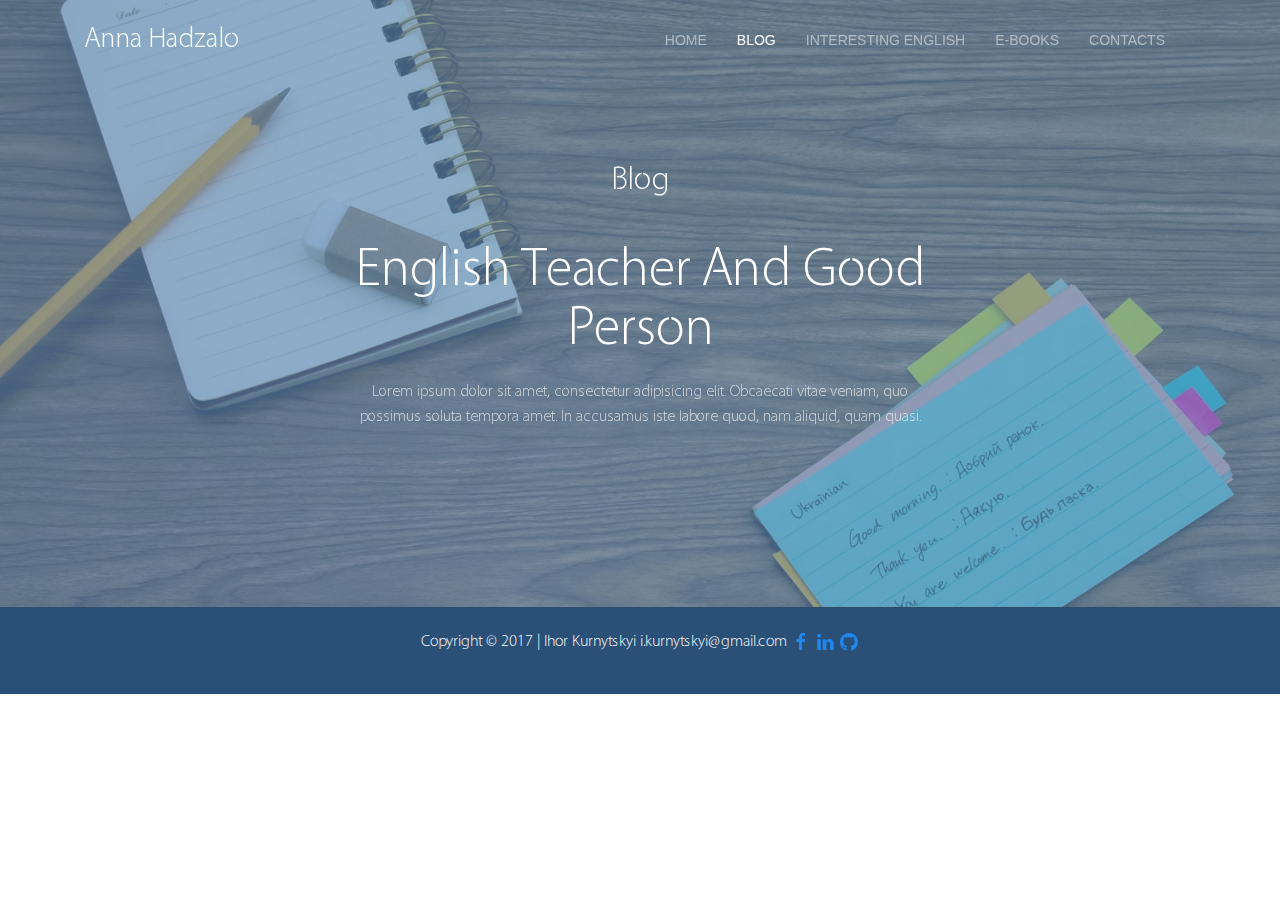
==== blog.html @ 8e870bc8 "start" ====
<!DOCTYPE html>
<html lang="en">
<head>
    <meta charset="UTF-8">

    <title>Document</title>
    <meta name="description" content="">

    <meta http-equiv="X-UA-Compatible" content="IE=edge">
    <meta name="viewport" content="width=device-width, initial-scale=1, maximum-scale=1">

    <link rel="shortcut icon" href="img/favicon/favicon.ico" type="image/x-icon">

    <!-- Normalize CSS-->
    <link rel="stylesheet" href="libs/normalize-css/normalize.css">

    <!--UIKIT framework-->
    <link rel="stylesheet" href="libs/uikit-3.0.0/css/uikit.css">

    <!-- Header CSS (First Sections of Website: paste after release from header.min.css here) -->
    <style></style>

    <!--CSS-->
    <link rel="stylesheet" href="css/main.css">

    <meta name="twitter:card" content="summary" />
    <meta name="twitter:site" content="@skatt931" />
    <meta name="twitter:title" content="Small Island Developing States Photo Submission" />
    <meta name="twitter:description" content="View the album on Flickr." />
    <meta name="twitter:image" content="https://farm6.staticflickr.com/5510/14338202952_93595258ff_z.jpg" />
</head>
<body>

<header>

</header>

<!--	Header block-->
<div class="uk-child-width-expand@s uk-light" uk-grid>
    <div>
        <div class="cover uk-background-cover" data-parallax="scroll" data-image-src="img/header-image.jpg">
            <div class="color-cover uk-background-cover">
                <div class="container uk-navbar-right">
                    <div>
                        <h1 class="logo uk-heading-primary">Anna Hadzalo</h1>
                    </div>

                    <ul class="navigation uk-navbar-nav uk-position-top-right">
                        <li><a href="index.html">Home</a></li>
                        <li class="uk-active"><a href="blog.html">Blog</a></li>
                        <li><a href="Interesting_English.html">Interesting English</a></li>
                        <li><a href="e-books.html">E-books</a></li>
                        <li><a href="contacts.html">Contacts</a></li>
                    </ul>

                    <button class="navigation-button uk-button uk-button-default uk-position-top-right" type="button"><a href="" class="uk-icon-link" uk-icon="icon: menu"></a></button>
                    <div uk-dropdown="animation: uk-animation-slide-top-small; duration: 1000">
                        <ul class="uk-nav uk-dropdown-nav">
                            <li><a href="index.html">Home</a></li>
                            <li><a href="blog.html">Blog</a></li>
                            <li><a href="Interesting_English.html">Interesting English</a></li>
                            <li><a href="e-books.html">E-books</a></li>
                            <li><a href="contacts.html">Contacts</a></li>
                        </ul>
                    </div>
                </div>
                <div class="main_text  uk-position-center">
                    <div class="main_text_block">
                        <h2 class="uk-text-center">Blog</h2>
                        <h1 class="uk-heading-primary uk-text-center">English Teacher And Good Person</h1>
                        <p class="uk-text-center">Lorem ipsum dolor sit amet, consectetur adipisicing elit. Obcaecati vitae veniam, quo possimus soluta tempora amet. In accusamus iste labore quod, nam aliquid, quam quasi.</p>

                        <!--<div class="head_form">-->
                            <!--<input class="inputs uk-input uk-form-width-medium" type="text" placeholder="Your email">-->
                            <!--<button class="buttons uk-button uk-button-primary">Signup</button>-->
                        <!--</div>-->
                    </div>
                </div>
            </div>
        </div>
    </div>
</div>
<!--	END Header block-->
<!--Footer-->
<div class="footer">
    <div class="uk-text-center">
        <p>Copyright &#169; 2017 | Ihor Kurnytskyi <span class="email">i.kurnytskyi@gmail.com</span>
            <a href="https://www.facebook.com/Igor.Kurnitskyy" target="_blank"><span uk-icon="icon: facebook;"></span></a>
            <a href="https://www.linkedin.com/in/ihor-kurnytskyi-74137111a/" target="_blank"><span uk-icon="icon: linkedin;"></span></a>
            <a href="https://github.com/skatt931/"  target="_blank"><span uk-icon="icon: github;"></span></a></p>
    </div>
</div>
<!--END Footer-->

<!--JQuery lib-->
<script src="libs/jquery/dist/jquery.js"></script>
<!--UIKIT lib-->
<script src="libs/uikit-3.0.0/js/uikit.js"></script>
<script src="libs/uikit-3.0.0/js/uikit-icons.min.js"></script>
<!-- parallax.js-->
<script src="libs/parallax.js/parallax.js"></script>
<!--Main JavaScript-->
<script src="js/common.js"></script>
</body>
</html>
---- css/main.css ----
@charset "UTF-8";
@import "http://fonts.fontstorage.com/import/cleanvertising.css";
@font-face {
  font-family: 'Cleanvertising-b';
  /* Имя шрифта */
  src: url(../fonts/CLEANVEB.TTF);
  /* Путь к файлу со шрифтом */ }

@font-face {
  font-family: 'Cleanvertising-l';
  /* Имя шрифта */
  src: url(../fonts/CLEANVEL.TTF);
  /* Путь к файлу со шрифтом */ }

html {
  font-family: "Cleanvertising-l", sans-serif, cursive; }

body {
  font-size: 16px;
  min-width: 320px;
  position: relative;
  line-height: 1.6;
  font-family: "Cleanvertising-l", sans-serif, cursive;
  overflow-x: hidden; }

p, h1, h2, h3, h4, h5, h6, button, a, li, html, body, div {
  font-family: "Cleanvertising-l", sans-serif, cursive; }

.hidden {
  display: none; }

.inputs {
  border-radius: 3px; }

.container {
  padding-right: 15px;
  padding-left: 15px;
  margin-right: auto;
  margin-left: auto; }

.cover {
  position: relative;
  height: 607px; }
  .cover .color-cover {
    background-color: rgba(94, 142, 186, 0.67);
    height: 561px;
    padding: 23px; }
    .cover .color-cover .main_text .main_text_block {
      max-width: 600px; }
      .cover .color-cover .main_text .main_text_block h1 {
        font-family: "Cleanvertising-l", sans-serif, cursive;
        font-size: 54px; }
    .cover .color-cover .main_text .head_form {
      position: relative;
      width: 320px;
      margin-left: calc(50% - 160px); }
      .cover .color-cover .main_text .head_form .buttons {
        border-radius: 3px;
        background-color: #72ace5;
        color: #FCFCFC; }
        .cover .color-cover .main_text .head_form .buttons:hover {
          background-color: #86c0f9; }
  .cover .logo {
    font-family: "Cleanvertising-l", sans-serif, cursive;
    font-size: 28px;
    margin-left: 20px; }

/*About me block*/
.about_container {
  background-color: #FCFCFC;
  border-bottom: 1px solid rgba(128, 128, 128, 0.21); }

.about_me .about_me_text {
  margin-top: 70px; }

.about_me .about_me_btn {
  background-color: #FCFCFC;
  color: #72ace5;
  border: 1px solid #72ace5;
  border-radius: 3px; }
  .about_me .about_me_btn:hover {
    background-color: #72ace5;
    color: #FCFCFC;
    border: 1px solid #72ace5;
    transition: .5s; }

.about_me .man_image_block {
  position: relative; }

.about_me .circle1 {
  display: none;
  position: absolute;
  width: 80%;
  height: 80%;
  border: 3px solid #2B5077;
  border-radius: 50%;
  left: 39px;
  top: 128px;
  opacity: 0.4;
  z-index: 1; }
  .about_me .circle1 .circle2 {
    width: 75%;
    height: 75%;
    border: 3px solid #2B5077;
    border-radius: 50%;
    margin-left: 50px;
    margin-top: 50px;
    opacity: 0.5; }
    .about_me .circle1 .circle2 .circle3 {
      width: 70%;
      height: 70%;
      border: 3px solid #2B5077;
      border-radius: 50%;
      margin-left: 45px;
      margin-top: 50px;
      opacity: 0.6; }

.about_me .man_image {
  position: relative;
  z-index: 2; }

.blog {
  position: relative;
  background-color: white;
  z-index: 2;
  min-height: 300px; }
  .blog .stripes {
    position: absolute;
    bottom: 0; }

/*Twitter*/
.twitter {
  background-color: #f9f9f9;
  padding: 40px 0; }

/*Last block*/
.last_block {
  background-image: url(../img/footer-image.jpg);
  min-height: 300px;
  padding: 50px;
  position: relative; }
  .last_block .form .uk-fieldset div {
    width: 204px;
    padding-left: 75px; }
  .last_block .play {
    top: 10%;
    color: #FCFCFC; }
  .last_block .last_block_text {
    max-width: 400px;
    color: #FCFCFC; }
    .last_block .last_block_text h3 {
      color: #FCFCFC; }
    .last_block .last_block_text .buttons {
      border-radius: 3px;
      background-color: #72ace5;
      color: #FCFCFC; }
      .last_block .last_block_text .buttons:hover {
        background-color: #86c0f9; }

/*IFRAME*/
.iframe {
  width: 100%;
  min-height: 350px; }

/*Footer*/
.footer {
  background-color: #2B5077;
  border-top: 1px solid rgba(67, 66, 66, 0.26);
  min-height: 30px;
  color: #FCFCFC;
  padding: 20px; }
  .footer .container p {
    font-family: "Cleanvertising-l", sans-serif, cursive; }
    .footer .container p .email {
      margin-left: 40px; }
    .footer .container p a {
      margin-left: 5px; }

.navigation {
  margin-right: 100px;
  display: none; }

.navigation-button {
  display: block;
  margin: 30px; }

@media (min-width: 768px) {
  .container {
    width: 730px; }
  .last_block .form .uk-fieldset div {
    width: 406px;
    padding-left: 0px; } }

@media (min-width: 992px) {
  .navigation {
    display: flex; }
  .navigation-button {
    display: none; }
  .container {
    width: 950px; } }

@media (min-width: 1200px) {
  .container {
    width: 1150px; } }
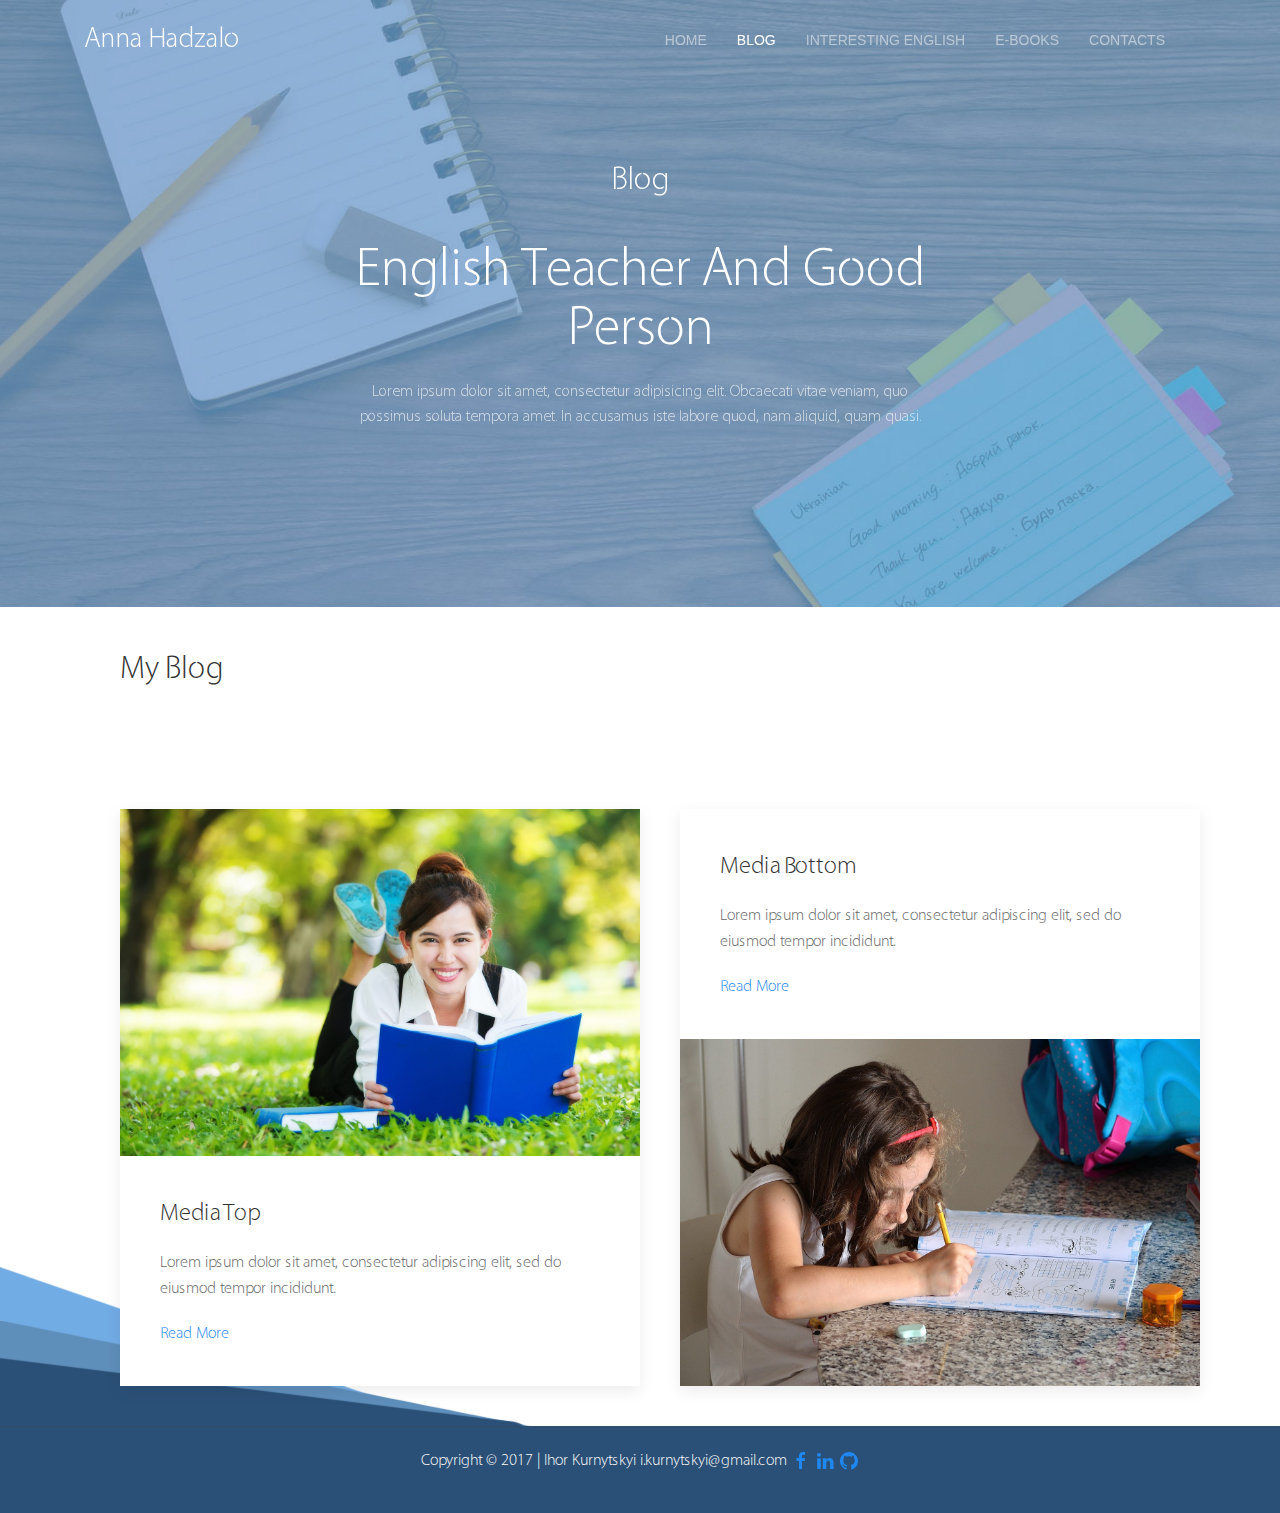
==== commit 9ce4da7e: "come on" ====
--- a/blog.html
+++ b/blog.html
@@ -55,7 +55,7 @@
 
                     <button class="navigation-button uk-button uk-button-default uk-position-top-right" type="button"><a href="" class="uk-icon-link" uk-icon="icon: menu"></a></button>
                     <div uk-dropdown="animation: uk-animation-slide-top-small; duration: 1000">
-                        <ul class="uk-nav uk-dropdown-nav">
+                        <ul class="uk-nav uk-dropdown-nav small-screen-nav">
                             <li><a href="index.html">Home</a></li>
                             <li><a href="blog.html">Blog</a></li>
                             <li><a href="Interesting_English.html">Interesting English</a></li>
@@ -81,6 +81,75 @@
     </div>
 </div>
 <!--	END Header block-->
+
+<div class="blog">
+    <div class="stripes">
+        <img src="img/stripes.png" alt="">
+    </div>
+    <div class="container uk-card uk-card-body " uk-grid>
+        <h2 class="uk-text-capitalize">My blog</h2>
+    </div>
+    <div class="container uk-card uk-card-body" uk-grid>
+        <div class="uk-child-width-1-2@m" uk-grid>
+            <div>
+                <div class="uk-card uk-card-default uk-card-hover">
+                    <div class="uk-card-media-top">
+                        <a href="#modal-full1" uk-toggle><img src="img/study1.jpg" alt=""></a>
+                    </div>
+                    <div class="uk-card-body">
+                        <h3 class="uk-card-title">Media Top</h3>
+                        <p>Lorem ipsum dolor sit amet, consectetur adipiscing elit, sed do eiusmod tempor incididunt.</p>
+                        <a href="#modal-full1" uk-toggle>Read More</a>
+                    </div>
+                </div>
+
+                <!--This div is made for modal window it will be wisible only if you will click on the link belowe-->
+                <div id="modal-full1" class="uk-modal-full" uk-modal>
+                    <div class="uk-modal-dialog">
+                        <button class="uk-modal-close-full uk-close-large" type="button" uk-close></button>
+                        <div class="uk-grid-collapse uk-child-width-1-2@s uk-flex-middle" uk-grid>
+                            <div class="uk-background-cover" style="background-image: url('img/study1.jpg');" uk-height-viewport></div>
+                            <div class="uk-padding-large">
+                                <h1>Headline</h1>
+                                <p>Lorem ipsum dolor sit amet, consectetur adipiscing elit, sed do eiusmod tempor incididunt ut labore et dolore magna aliqua. Ut enim ad minim veniam, quis nostrud exercitation ullamco laboris nisi ut aliquip ex ea commodo consequat. Duis aute irure dolor in reprehenderit in voluptate velit esse cillum dolore eu fugiat nulla pariatur. Excepteur sint occaecat cupidatat non proident, sunt in culpa qui officia deserunt mollit anim id est laborum.</p>
+                            </div>
+                        </div>
+                    </div>
+                </div>
+
+            </div>
+            <div>
+                <div class="uk-card uk-card-default uk-card-hover">
+                    <div class="uk-card-body">
+                        <h3 class="uk-card-title">Media Bottom</h3>
+                        <p>Lorem ipsum dolor sit amet, consectetur adipiscing elit, sed do eiusmod tempor incididunt.</p>
+                        <a href="#modal-full2" uk-toggle>Read More</a>
+                    </div>
+                    <div class="uk-card-media-top">
+                        <a href="#modal-full2" uk-toggle><img src="img/study4.jpg" alt=""></a>
+                    </div>
+                </div>
+
+                <div id="modal-full2" class="uk-modal-full" uk-modal>
+                    <div class="uk-modal-dialog">
+                        <button class="uk-modal-close-full uk-close-large" type="button" uk-close></button>
+                        <div class="uk-grid-collapse uk-child-width-1-2@s uk-flex-middle" uk-grid>
+                            <div class="uk-background-cover" style="background-image: url('img/study2.jpg');" uk-height-viewport></div>
+                            <div class="uk-padding-large">
+                                <h1>Headline</h1>
+                                <p>Lorem ipsum dolor sit amet, consectetur adipiscing elit, sed do eiusmod tempor incididunt ut labore et dolore magna aliqua. Ut enim ad minim veniam, quis nostrud exercitation ullamco laboris nisi ut aliquip ex ea commodo consequat. Duis aute irure dolor in reprehenderit in voluptate velit esse cillum dolore eu fugiat nulla pariatur. Excepteur sint occaecat cupidatat non proident, sunt in culpa qui officia deserunt mollit anim id est laborum.</p>
+                            </div>
+                        </div>
+                    </div>
+                </div>
+
+            </div>
+        </div>
+
+    </div>
+</div>
+
+
 <!--Footer-->
 <div class="footer">
     <div class="uk-text-center">
--- a/css/main.css
+++ b/css/main.css
@@ -42,7 +42,6 @@
   position: relative;
   height: 607px; }
   .cover .color-cover {
-    background-color: rgba(94, 142, 186, 0.67);
     height: 561px;
     padding: 23px; }
     .cover .color-cover .main_text .main_text_block {
@@ -139,9 +138,6 @@
   min-height: 300px;
   padding: 50px;
   position: relative; }
-  .last_block .form .uk-fieldset div {
-    width: 204px;
-    padding-left: 75px; }
   .last_block .play {
     top: 10%;
     color: #FCFCFC; }
@@ -184,12 +180,16 @@
   display: block;
   margin: 30px; }
 
+.small-screen-nav {
+  font-size: 1.1rem; }
+
+/*BLOG PAGE*/
+.blog-page, .contacts-page, .video-page {
+  padding: 50px 0; }
+
 @media (min-width: 768px) {
   .container {
-    width: 730px; }
-  .last_block .form .uk-fieldset div {
-    width: 406px;
-    padding-left: 0px; } }
+    width: 730px; } }
 
 @media (min-width: 992px) {
   .navigation {
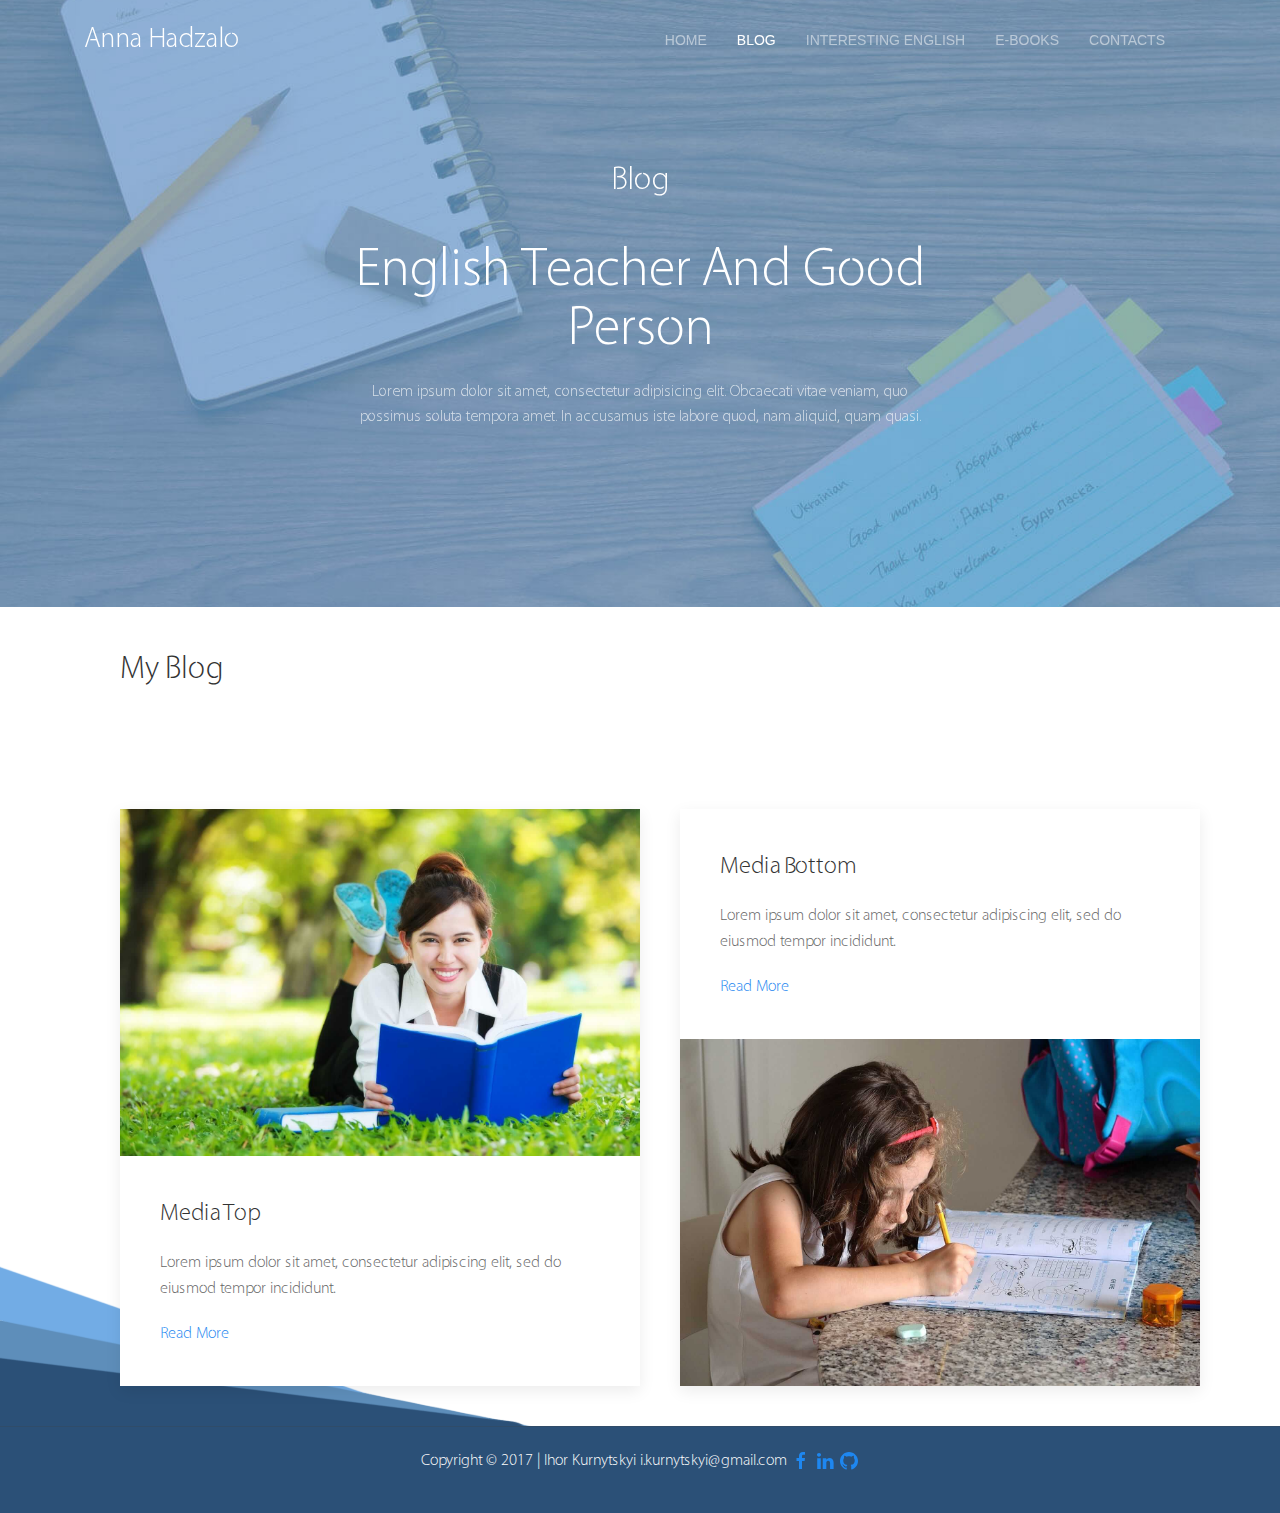
==== commit d98c85c0: "ok" ====
--- a/blog.html
+++ b/blog.html
@@ -9,7 +9,7 @@
     <meta http-equiv="X-UA-Compatible" content="IE=edge">
     <meta name="viewport" content="width=device-width, initial-scale=1, maximum-scale=1">
 
-    <link rel="shortcut icon" href="img/favicon/favicon.ico" type="image/x-icon">
+    <link rel="shortcut icon" href="img/favicon/language-64.png" type="image/x-icon">
 
     <!-- Normalize CSS-->
     <link rel="stylesheet" href="libs/normalize-css/normalize.css">
@@ -21,13 +21,7 @@
     <style></style>
 
     <!--CSS-->
-    <link rel="stylesheet" href="css/main.css">
-
-    <meta name="twitter:card" content="summary" />
-    <meta name="twitter:site" content="@skatt931" />
-    <meta name="twitter:title" content="Small Island Developing States Photo Submission" />
-    <meta name="twitter:description" content="View the album on Flickr." />
-    <meta name="twitter:image" content="https://farm6.staticflickr.com/5510/14338202952_93595258ff_z.jpg" />
+    <link rel="stylesheet" href="css/main.min.css">
 </head>
 <body>
 
@@ -69,11 +63,6 @@
                         <h2 class="uk-text-center">Blog</h2>
                         <h1 class="uk-heading-primary uk-text-center">English Teacher And Good Person</h1>
                         <p class="uk-text-center">Lorem ipsum dolor sit amet, consectetur adipisicing elit. Obcaecati vitae veniam, quo possimus soluta tempora amet. In accusamus iste labore quod, nam aliquid, quam quasi.</p>
-
-                        <!--<div class="head_form">-->
-                            <!--<input class="inputs uk-input uk-form-width-medium" type="text" placeholder="Your email">-->
-                            <!--<button class="buttons uk-button uk-button-primary">Signup</button>-->
-                        <!--</div>-->
                     </div>
                 </div>
             </div>
@@ -162,12 +151,12 @@
 <!--END Footer-->
 
 <!--JQuery lib-->
-<script src="libs/jquery/dist/jquery.js"></script>
+<script src="libs/jquery/dist/jquery.min.js"></script>
 <!--UIKIT lib-->
-<script src="libs/uikit-3.0.0/js/uikit.js"></script>
+<script src="libs/uikit-3.0.0/js/uikit.min.js"></script>
 <script src="libs/uikit-3.0.0/js/uikit-icons.min.js"></script>
 <!-- parallax.js-->
-<script src="libs/parallax.js/parallax.js"></script>
+<script src="libs/parallax.js/parallax.min.js"></script>
 <!--Main JavaScript-->
 <script src="js/common.js"></script>
 </body>
--- a/css/main.min.css
+++ b/css/main.min.css
@@ -0,0 +1 @@
+@import "http://fonts.fontstorage.com/import/cleanvertising.css";@font-face{font-family:Cleanvertising-l;src:url(../fonts/CLEANVEL.TTF)}body,html{font-family:Cleanvertising-l,sans-serif}body{font-size:16px;min-width:320px;position:relative;line-height:1.6;overflow-x:hidden}a,body,button,div,h1,h2,h3,h4,h5,h6,html,li,p{font-family:Cleanvertising-l,sans-serif}.hidden{display:none}.inputs{border-radius:3px}.container{padding-right:15px;padding-left:15px;margin-right:auto;margin-left:auto}.cover{position:relative;height:607px}.cover .color-cover{height:561px;padding:23px}.cover .color-cover .main_text .main_text_block{max-width:600px}.cover .color-cover .main_text .main_text_block h1{font-family:Cleanvertising-l,sans-serif;font-size:54px}.cover .color-cover .main_text .head_form{position:relative;width:320px;margin-left:calc(50% - 160px)}.cover .color-cover .main_text .head_form .buttons{border-radius:3px;background-color:#72ace5;color:#fcfcfc}.cover .color-cover .main_text .head_form .buttons:hover{background-color:#86c0f9}.cover .logo{font-family:Cleanvertising-l,sans-serif;font-size:28px;margin-left:20px}.about_container{background-color:#fcfcfc;border-bottom:1px solid hsla(0,0%,50%,.21)}.about_me .about_me_text{margin-top:70px}.about_me .about_me_btn{background-color:#fcfcfc;color:#72ace5;border:1px solid #72ace5;border-radius:3px}.about_me .about_me_btn:hover{background-color:#72ace5;color:#fcfcfc;border:1px solid #72ace5;transition:.5s}.about_me .man_image_block{position:relative}.about_me .circle1{display:none;position:absolute;width:80%;height:80%;border:3px solid #2b5077;border-radius:50%;left:39px;top:128px;opacity:.4;z-index:1}.about_me .circle1 .circle2{width:75%;height:75%;border:3px solid #2b5077;border-radius:50%;margin-left:50px;margin-top:50px;opacity:.5}.about_me .circle1 .circle2 .circle3{width:70%;height:70%;border:3px solid #2b5077;border-radius:50%;margin-left:45px;margin-top:50px;opacity:.6}.about_me .man_image,.blog{position:relative;z-index:2}.blog{background-color:#fff;min-height:300px}.blog .stripes{position:absolute;bottom:0}.twitter{background-color:#f9f9f9;padding:40px 0}.last_block{background-image:url(../img/footer-image.jpg);min-height:300px;padding:50px;position:relative}.last_block .play{top:10%;color:#fcfcfc}.last_block .last_block_text{max-width:400px;color:#fcfcfc}.last_block .last_block_text h3{color:#fcfcfc}.last_block .last_block_text .buttons{border-radius:3px;background-color:#72ace5;color:#fcfcfc}.last_block .last_block_text .buttons:hover{background-color:#86c0f9}.iframe{width:100%;min-height:350px}.footer{background-color:#2b5077;border-top:1px solid rgba(67,66,66,.26);min-height:30px;color:#fcfcfc;padding:20px}.footer .container p{font-family:Cleanvertising-l,sans-serif}.footer .container p .email{margin-left:40px}.footer .container p a{margin-left:5px}.navigation{margin-right:100px;display:none}.navigation-button{display:block;margin:30px}.small-screen-nav{font-size:1.1rem}.blog-page,.contacts-page,.video-page{padding:50px 0}@media (min-width:768px){.container{width:730px}}@media (min-width:992px){.navigation{display:flex}.navigation-button{display:none}.container{width:950px}}@media (min-width:1200px){.container{width:1150px}}